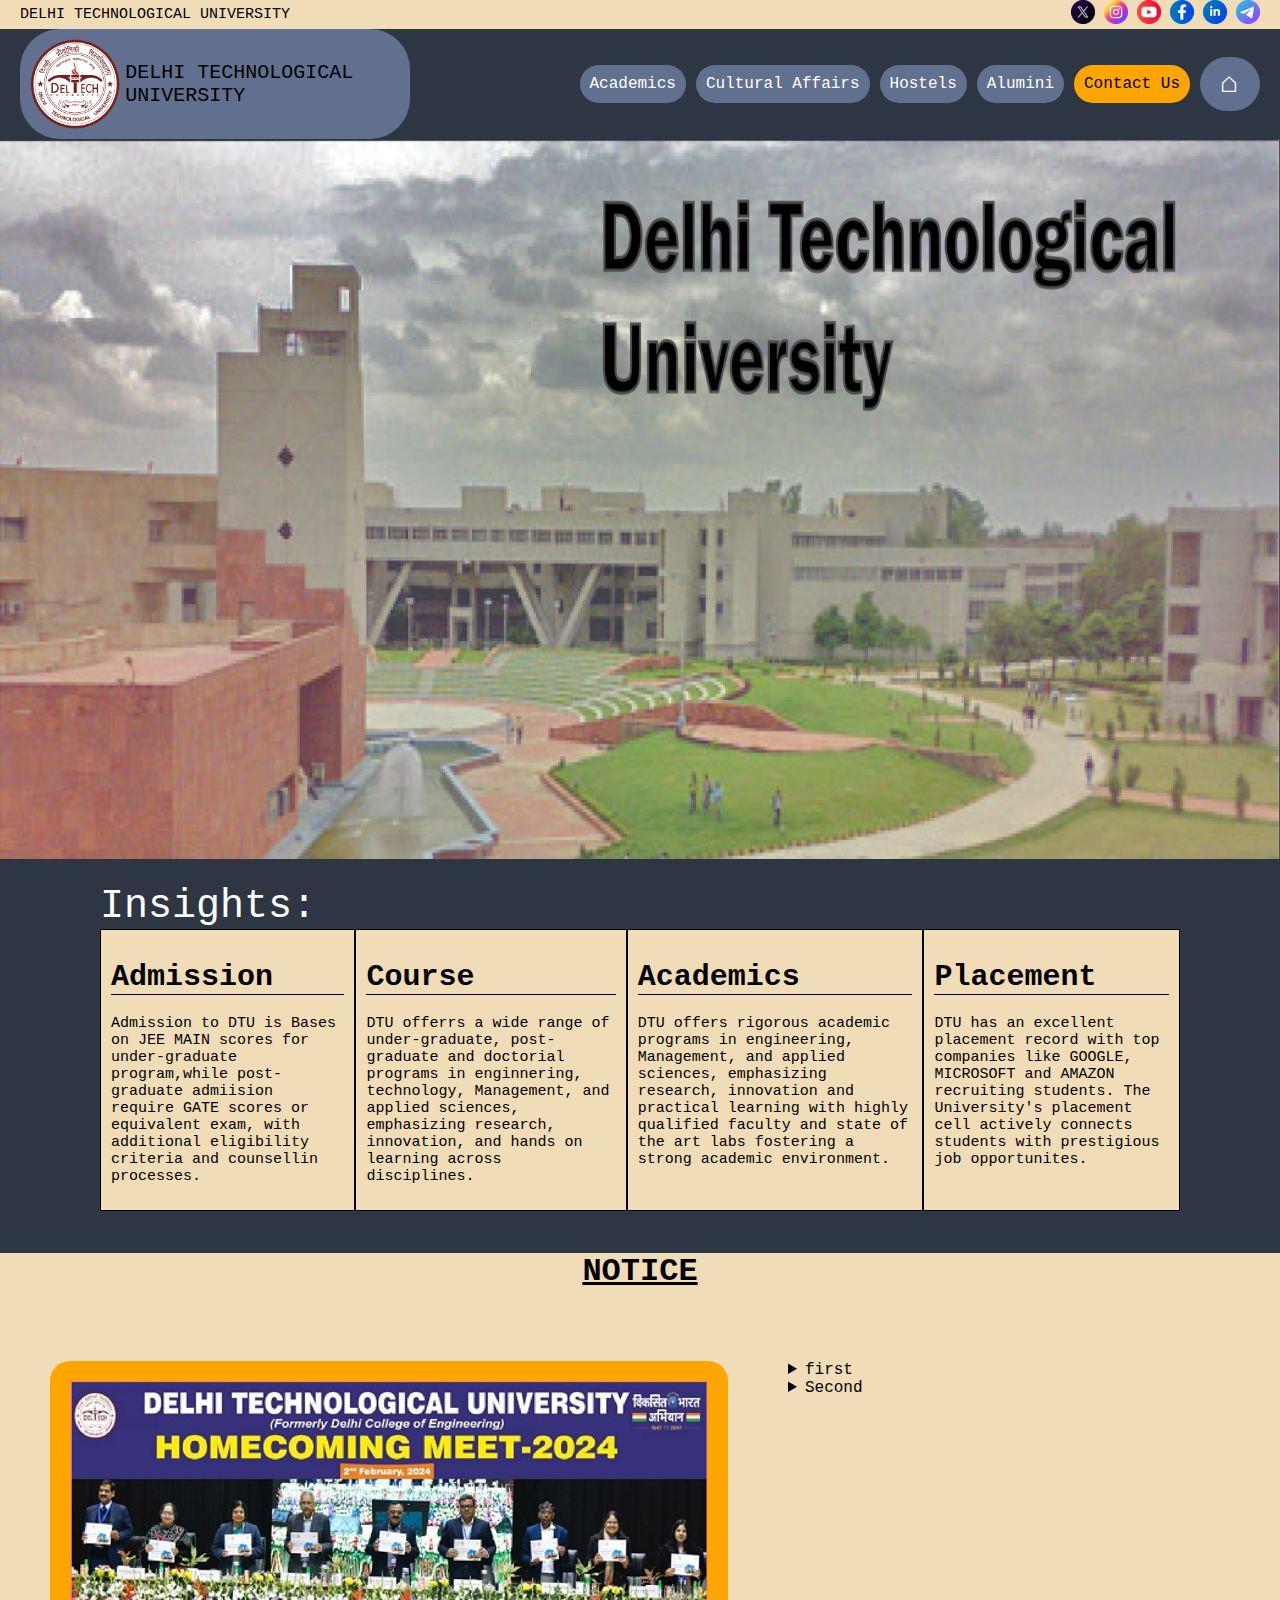
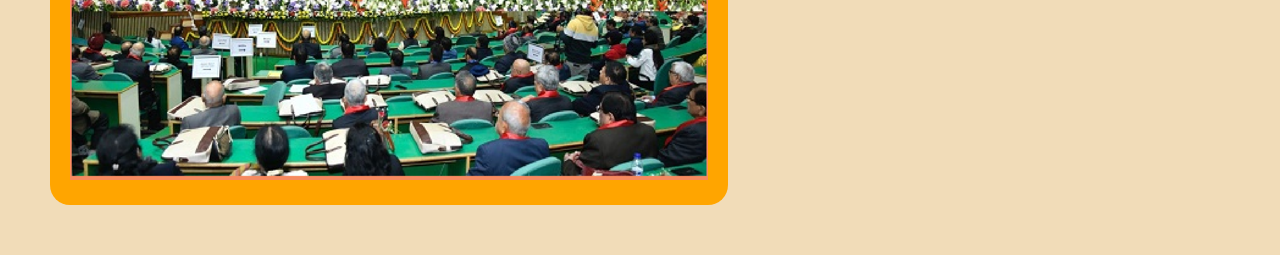
==== src/index.html @ 287bf38f "improved" ====
<!DOCTYPE html>
<html lang="en">
<head>
    <meta charset="UTF-8">
    <meta name="viewport" content="width=device-width, initial-scale=1.0">
    <title>DTU</title>
    <link rel="stylesheet" href="style.css">
</head>
<body>
    <header>
        <div class="info">
            DELHI TECHNOLOGICAL UNIVERSITY
            <div class="social-media-handles">
                <a href="#"></a><img src="./assests/icons/twitter.png" alt="twitter"></a>
                <a href="#"></a><img src="./assests/icons/insta.png" alt="twitter"></a>
                <a href="#"></a><img src="./assests/icons/yt.png" alt="twitter"></a>
                <a href="#"></a><img src="./assests/icons/facebook.png" alt="twitter"></a>
                <a href="#"></a><img src="./assests/icons/linked in.png" alt="twitter"></a>
                <a href="#"></a><img src="./assests/icons/tele.png" alt="twitter"></a>
            </div>
        </div>
        <div class="menubar">
            <div class="logo"><img src="./assests/DTU_LOGO/dtuLogo.png" alt="" class="DTU-LOGO">DELHI TECHNOLOGICAL UNIVERSITY</div>
            <div class="menu">
                <ul>
                    <li><a href="#">Academics</a></li>
                    <li><a href="#">Cultural Affairs</a></li>
                    <li><a href="#">Hostels</a></li>
                    <li><a href="#">Alumini</a></li>
                    <li><a href="#" class="Contact-us">Contact Us</a></li>
                    <li><a href="#" class="home">&#8962;</a></li>
                </ul>
            </div>
        </div>
    </header>
    <main class="content">
        <div class="DTU-IMAGE">
            <img src="./assests/images/DTU.PNG" alt="">
        </div>
        <div class="insights">
            Insights:
            <div class="insights-block">
                <div class="block">
                    <h1>Admission</h1>
                    <p>Admission to DTU is Bases on JEE MAIN scores for under-graduate program,while post-graduate admiision require GATE scores or equivalent exam, with additional eligibility criteria and counsellin processes.</p>
                </div>
                <div class="block">
                    <h1>Course</h1>
                    <p>
                        DTU offerrs a wide range of under-graduate, post-graduate and doctorial programs in enginnering, technology, Management, and applied sciences, emphasizing research, innovation, and hands on learning across disciplines.
                    </p>
                </div>
                <div class="block">
                    <h1>Academics</h1>
                    <p>DTU offers rigorous academic programs in engineering, Management, and applied sciences, emphasizing research, innovation and practical learning with highly qualified faculty and state of the art labs fostering a strong academic environment.</p>
                </div>
                <div class="block">
                    <h1>Placement</h1>
                    <p>DTU has an excellent placement record with top companies like GOOGLE, MICROSOFT and AMAZON recruiting students. The University's placement cell actively connects students with prestigious job opportunites.</p>
                </div>
            </div>
        </div>
        <div class="notice">
            <h1>NOTICE</h1>

            <div class="notice-area">
                <div class="dtu-image">
                    <img src="./assests/images/DTU_MEETING.PNG" alt="">
                </div>
                <div class="dropdwon">
                    <details>
                        <summary>first</summary>
                    </details>
                    <details>
                        <summary>Second</summary>
                    </details>
                </div>
            </div>
        </div>
    </main>
</body>
</html>
---- src/style.css ----
/* theme of the website */
:root {
    --primary-color:#2F3643;
    --secondary-color:#F1DCB8;
    --menu-shade:#61708e;
    --specific-color:orange;
}

body {
    margin: 0;
    padding: 0;
    font-family: Consolas, 'Courier New', monospace;
    overflow-x: hidden;
}
header .info {
    display: flex;
    justify-content: space-between;
    align-items: center;
    font-size: 15px;
    background-color: var(--secondary-color);
    padding-left: 20px;
    padding-right: 20px;
}
header .menubar {
    background-color: var(--primary-color);
    display: flex;
    justify-content: space-between;
    align-items: center;
    padding-left: 20px;
    padding-right: 20px;
}
header .logo {
    background-color:var(--menu-shade);
    border-radius: 40px;
    display: flex;
    justify-content: center;
    align-items: center;
    padding: 10px;
    gap: 5px;
    text-wrap: wrap;
    width: 370px;
    font-size: 20px;
}
header .DTU-LOGO {
    height: 90px;
}
header .menu ul {
    display: flex;
    list-style-type: none;
    align-items: center;
    gap: 10px;
}
header .menu ul li a {
    color: white;
    text-decoration: none;
    background-color: var(--menu-shade);
    padding: 10px;
    border-radius: 20px;
    position: relative;
    transition: transform 0.5s ease;
    display: inline-block;
}

header .menu ul li a:hover {
    transform: scale(120%);
    text-decoration: underline;
}

header .menu ul li .Contact-us {
    background-color: var(--specific-color);
    color: black;
}
header .menu .home {
    margin: 0;
    padding-left: 20px;
    padding-right: 20px;
    font-size: 30px;
    width: 20px;
    font-weight: bold;
    border-radius: 80px;
}
.content {
    background-color: var(--primary-color);
}
.content .DTU-IMAGE img {
    height: 80vh;
    width: 100vw;
    
}
.content .insights {
    padding-top: 20px;
    padding-left: 100px;
    padding-right: 100px;
    padding-bottom: 20px;
    font-size: 40px;
    background-color: var(--primary-color);
    color: white;
}
.content .insights .insights-block {
    display: flex;
    
}
.content .insights .insights-block .block {
    background-color: var(--secondary-color);
    font-size: 15px;
    border: 1px solid black;
    padding: 10px;
    color: black;
}
.content .insights .insights-block .block h1 {
    border-bottom: 1px solid black;
}
.content .notice {
    background-color: var(--secondary-color);
    
    
}
.content .notice h1 {
    text-align: center;
    text-decoration: underline;
    font-size: 2rem;
}
.content .notice .notice-area {
    display: flex;
    padding: 50px;
    /* justify-content: space-between; */
    gap: 60px;
}
.content .notice .notice-area .dtu-image {
    padding: 20px;
    background-color: var(--specific-color);
    border-radius: 20px;
}
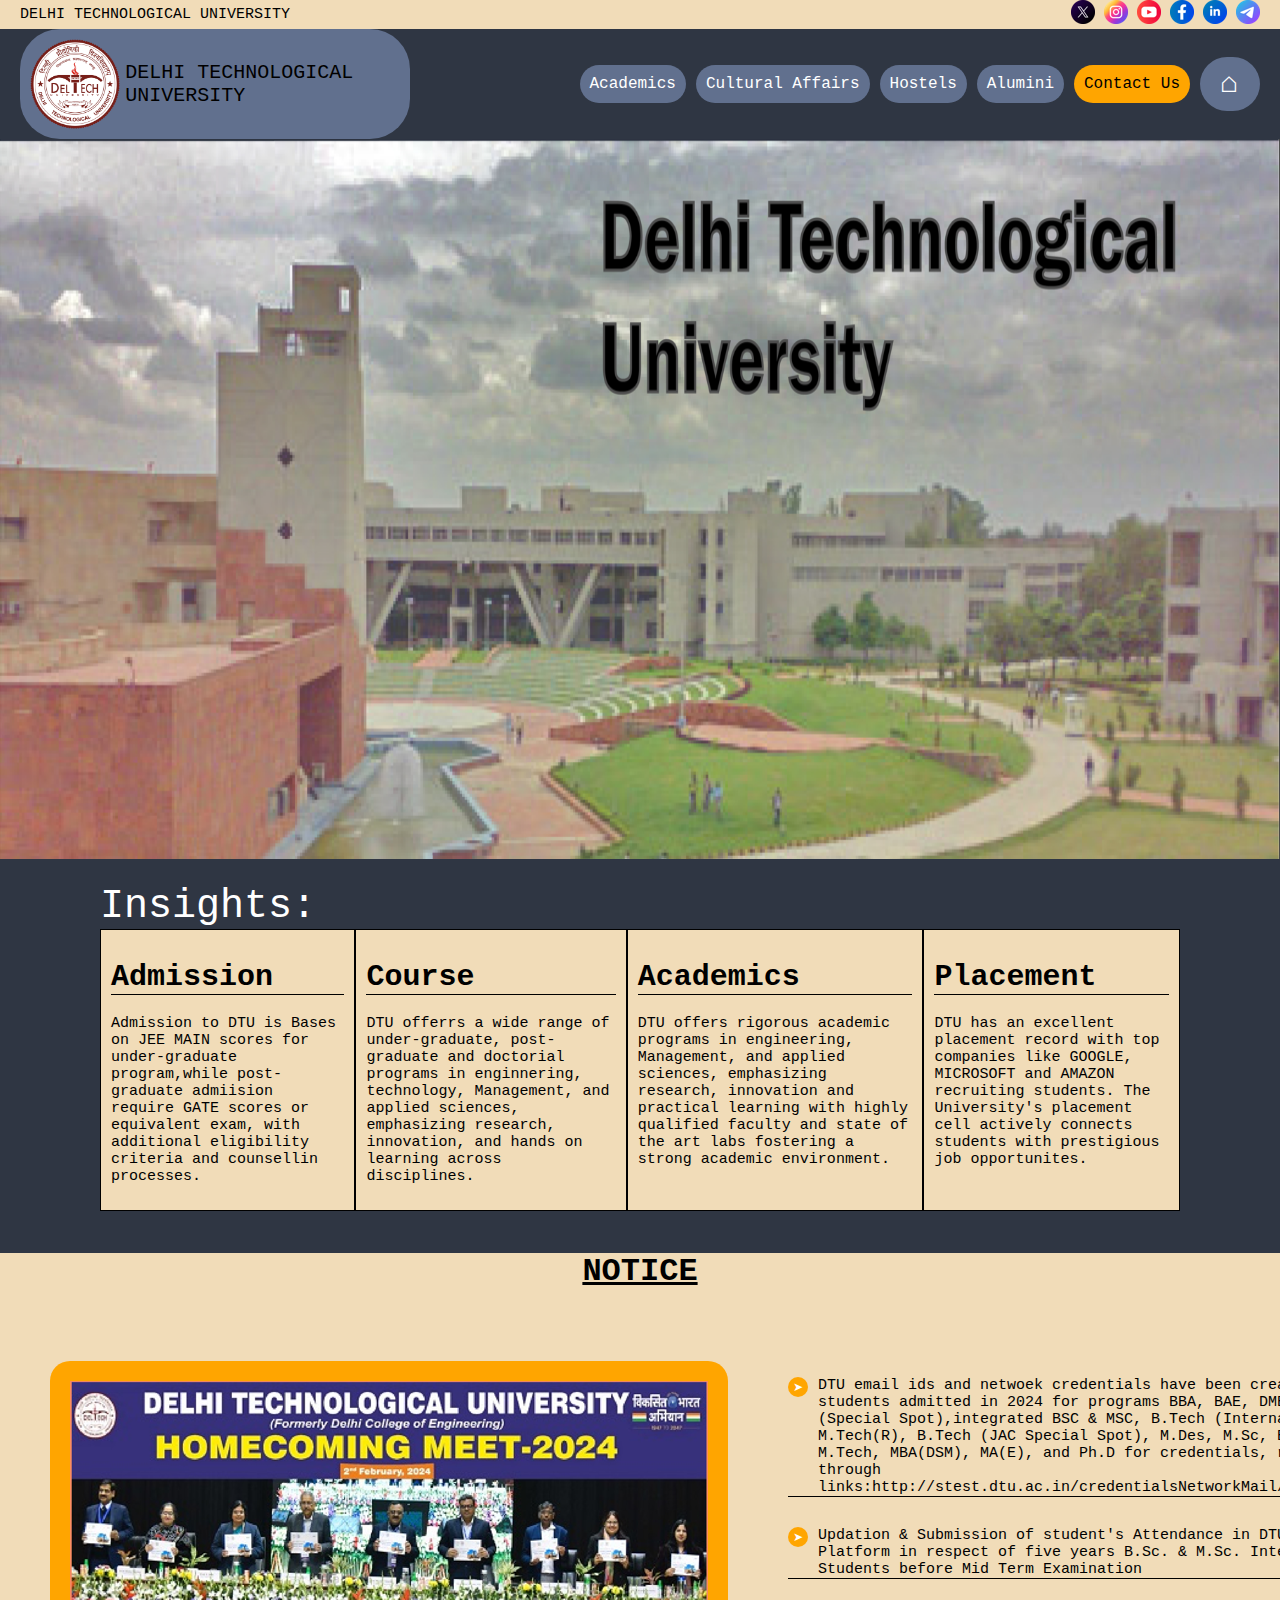
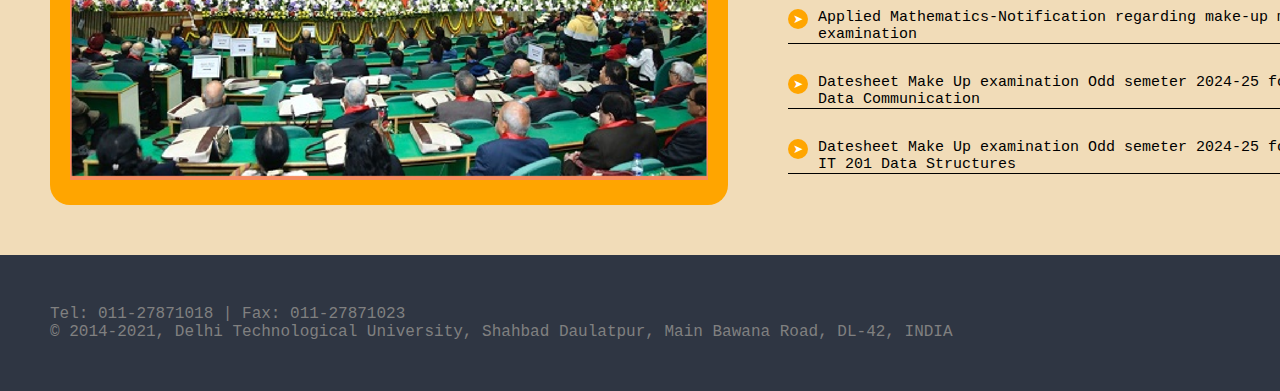
==== commit b2fe90fb: "front page almost completed" ====
--- a/src/index.html
+++ b/src/index.html
@@ -67,16 +67,24 @@
                 <div class="dtu-image">
                     <img src="./assests/images/DTU_MEETING.PNG" alt="">
                 </div>
-                <div class="dropdwon">
-                    <details>
-                        <summary>first</summary>
-                    </details>
-                    <details>
-                        <summary>Second</summary>
+                <div class="list-area">
+                    <ul class="list">
+                        <li>DTU email ids and netwoek credentials have been created for students admitted in 2024 for programs BBA, BAE, DMBA, M.SC (Special Spot),integrated BSC &amp; MSC, B.Tech (International), M.Tech(R), B.Tech (JAC Special Spot), M.Des, M.Sc, B.Tech, M.Tech, MBA(DSM), MA(E), and Ph.D for credentials, register through links:http://stest.dtu.ac.in/credentialsNetworkMail/sourceCode/</li>
+                        <li>Updation &amp; Submission of student's Attendance in DTU ERP/Online Platform in respect of five years B.Sc. &amp; M.Sc. Integrated Students before Mid Term Examination</li>
+                        <li>Applied Mathematics-Notification regarding make-up mid-term examination</li>
+                        <li>Datesheet Make Up examination Odd semeter 2024-25 for IT 207 Data Communication</li>
+                        <li>Datesheet Make Up examination Odd semeter 2024-25 for IT 203 / IT 201 Data Structures</li>
+                        
+                    </ul>
                     </details>
                 </div>
             </div>
         </div>
     </main>
+    <footer class="foot">
+        Tel: 011-27871018 | Fax: 011-27871023
+        <br>
+        &copy; 2014-2021, Delhi Technological University, Shahbad Daulatpur, Main Bawana Road, DL-42, INDIA
+    </footer>
 </body>
 </html>--- a/src/style.css
+++ b/src/style.css
@@ -130,4 +130,34 @@
     padding: 20px;
     background-color: var(--specific-color);
     border-radius: 20px;
+}
+.content .notice .list-area .list {
+    list-style-type: none;
+    padding-left: 0px;
+}
+.content .notice .list-area .list li {
+    position: relative;
+    padding-left: 30px;
+    margin-bottom: 30px;
+    font-size: 15px;
+    border-bottom: 1px solid black;
+}
+.content .notice .list-area .list li::before {
+    content: '➤'; /* Unicode arrow */
+    position: absolute;
+    left: 0;
+    color: white; /* Arrow color */
+    background-color: orange; /* Circle color */
+    border-radius: 50%; /* Make it circular */
+    width: 20px; /* Circle size */
+    height: 20px;
+    display: flex;
+    align-items: center;
+    justify-content: center;
+    font-size: 12px; /* Adjust arrow size */
+}
+.foot {
+    background-color: var(--primary-color);
+    color: gray;
+    padding: 50px;
 }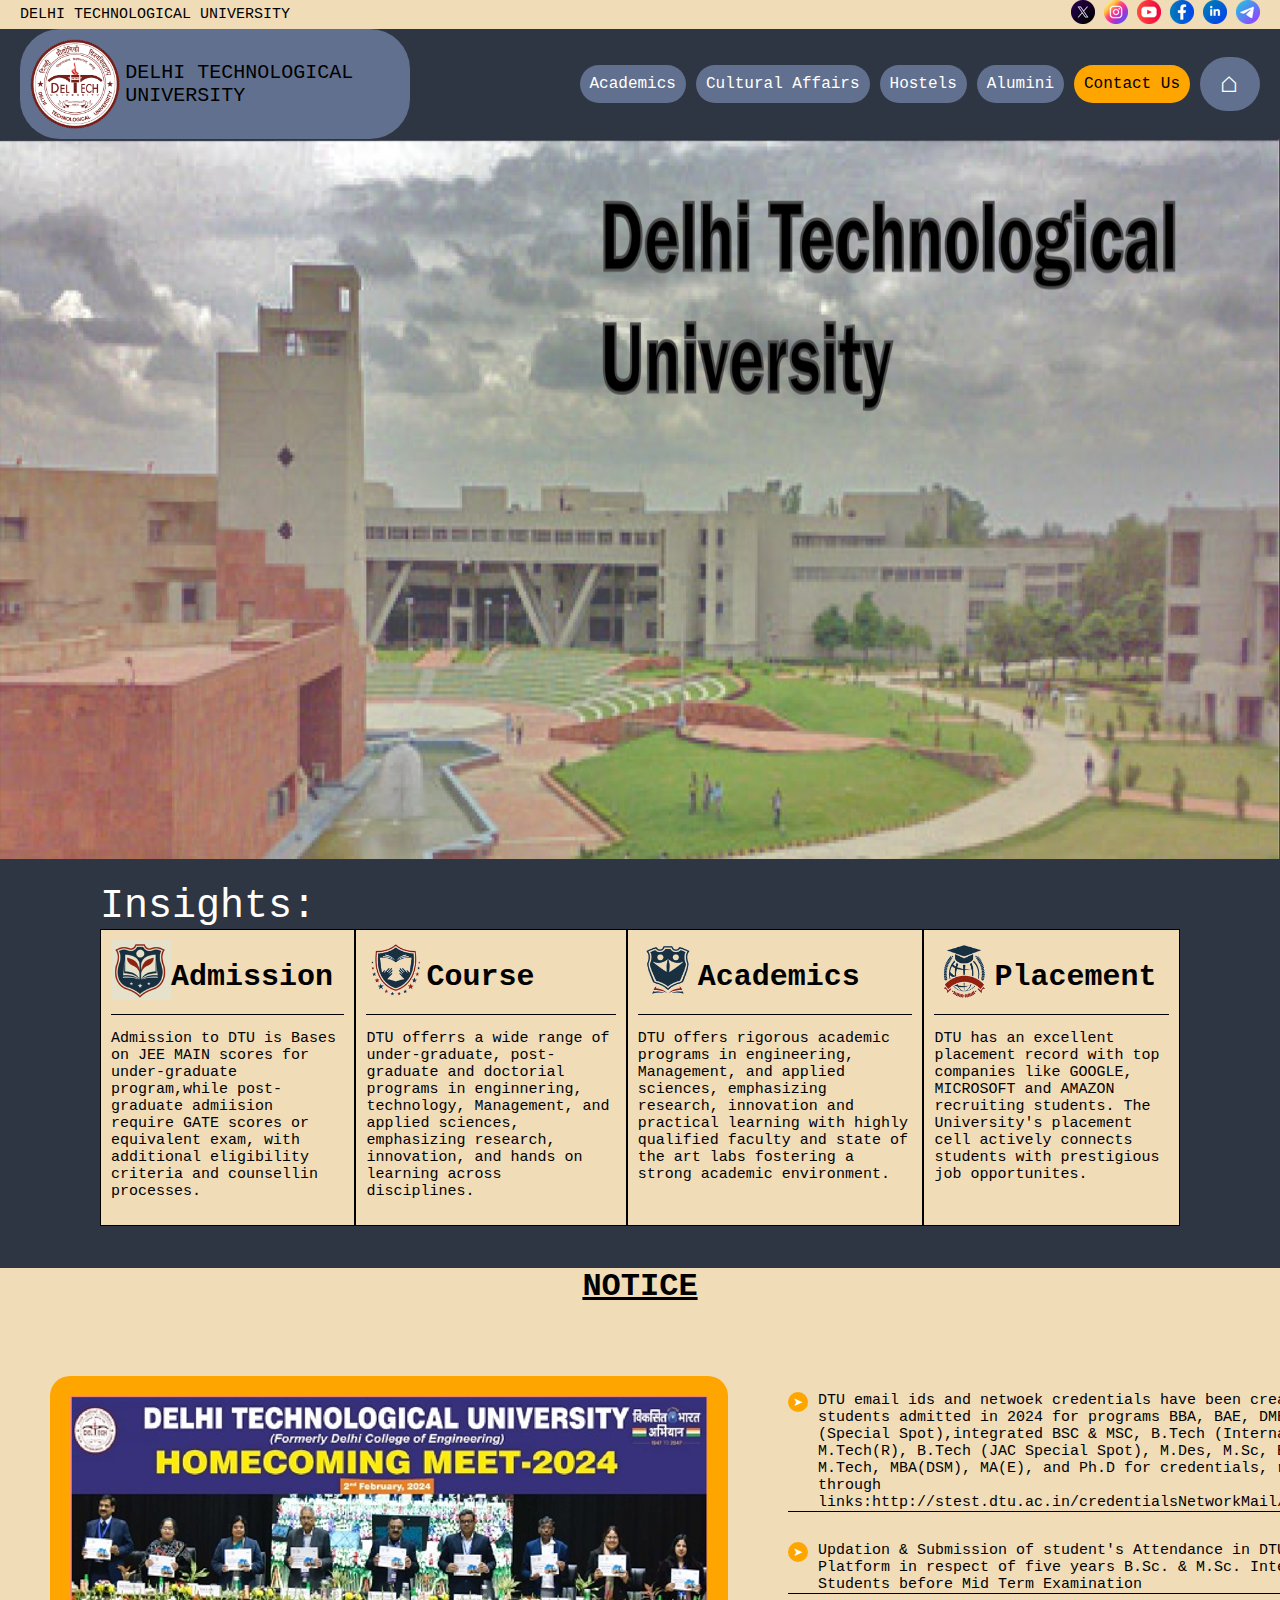
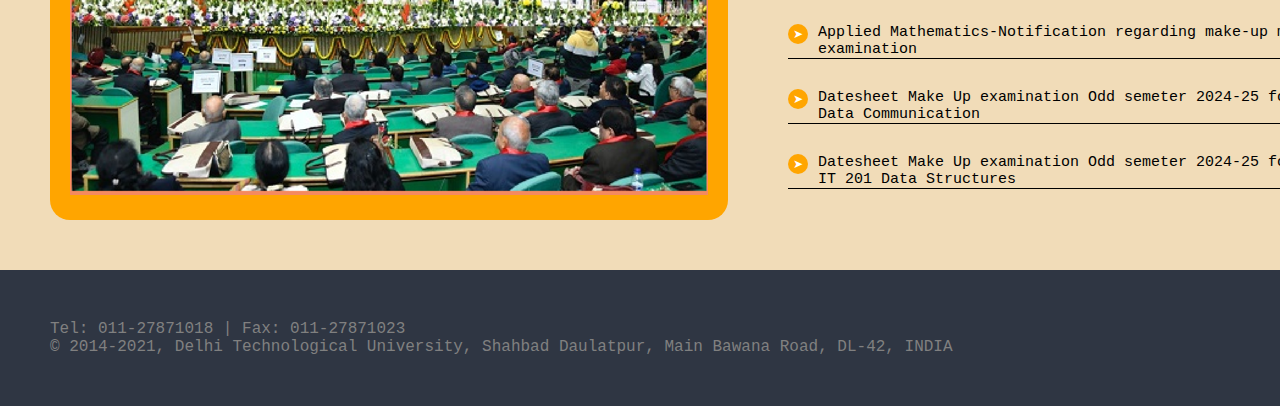
==== commit f476cfd5: "front-page,contact-us-page and acadamics-page is completed" ====
--- a/src/index.html
+++ b/src/index.html
@@ -4,7 +4,7 @@
     <meta charset="UTF-8">
     <meta name="viewport" content="width=device-width, initial-scale=1.0">
     <title>DTU</title>
-    <link rel="stylesheet" href="style.css">
+    <link rel="stylesheet" href="styles/front_page_style.css">
 </head>
 <body>
     <header>
@@ -12,23 +12,23 @@
             DELHI TECHNOLOGICAL UNIVERSITY
             <div class="social-media-handles">
                 <a href="#"></a><img src="./assests/icons/twitter.png" alt="twitter"></a>
-                <a href="#"></a><img src="./assests/icons/insta.png" alt="twitter"></a>
-                <a href="#"></a><img src="./assests/icons/yt.png" alt="twitter"></a>
-                <a href="#"></a><img src="./assests/icons/facebook.png" alt="twitter"></a>
-                <a href="#"></a><img src="./assests/icons/linked in.png" alt="twitter"></a>
-                <a href="#"></a><img src="./assests/icons/tele.png" alt="twitter"></a>
+                <a href="#"></a><img src="./assests/icons/insta.png" alt="Instagram"></a>
+                <a href="#"></a><img src="./assests/icons/yt.png" alt="youtube"></a>
+                <a href="#"></a><img src="./assests/icons/facebook.png" alt="facebook"></a>
+                <a href="#"></a><img src="./assests/icons/linked in.png" alt="linked-in"></a>
+                <a href="#"></a><img src="./assests/icons/tele.png" alt="telegram"></a>
             </div>
         </div>
         <div class="menubar">
             <div class="logo"><img src="./assests/DTU_LOGO/dtuLogo.png" alt="" class="DTU-LOGO">DELHI TECHNOLOGICAL UNIVERSITY</div>
             <div class="menu">
                 <ul>
-                    <li><a href="#">Academics</a></li>
+                    <li><a href="acadamics.html">Academics</a></li>
                     <li><a href="#">Cultural Affairs</a></li>
                     <li><a href="#">Hostels</a></li>
                     <li><a href="#">Alumini</a></li>
-                    <li><a href="#" class="Contact-us">Contact Us</a></li>
-                    <li><a href="#" class="home">&#8962;</a></li>
+                    <li><a href="contactus.html" class="Contact-us">Contact Us</a></li>
+                    <li><a href="index.html" class="home">&#8962;</a></li>
                 </ul>
             </div>
         </div>
@@ -41,21 +41,33 @@
             Insights:
             <div class="insights-block">
                 <div class="block">
-                    <h1>Admission</h1>
+                    <a href="#">
+                        <img src="assests/images/admission.PNG" alt="" style="width: 60px;height: 60px;">
+                        <h1>Admission</h1>
+                    </a>
                     <p>Admission to DTU is Bases on JEE MAIN scores for under-graduate program,while post-graduate admiision require GATE scores or equivalent exam, with additional eligibility criteria and counsellin processes.</p>
                 </div>
                 <div class="block">
-                    <h1>Course</h1>
+                    <a href="#">
+                        <img src="assests/images/Course.PNG" alt="" style="width: 60px;height: 60px;">
+                        <h1>Course</h1>
+                    </a>
                     <p>
                         DTU offerrs a wide range of under-graduate, post-graduate and doctorial programs in enginnering, technology, Management, and applied sciences, emphasizing research, innovation, and hands on learning across disciplines.
                     </p>
                 </div>
                 <div class="block">
-                    <h1>Academics</h1>
+                    <a href="acadamics.html">
+                        <img src="assests/images/acadamics.PNG" alt="" style="width: 60px;height: 60px;">
+                        <h1>Academics</h1>
+                    </a>
                     <p>DTU offers rigorous academic programs in engineering, Management, and applied sciences, emphasizing research, innovation and practical learning with highly qualified faculty and state of the art labs fostering a strong academic environment.</p>
                 </div>
                 <div class="block">
-                    <h1>Placement</h1>
+                    <a href="#">
+                        <img src="assests/images/placement.PNG" alt="" style="width: 60px;height: 60px;">
+                        <h1>Placement</h1>
+                    </a>
                     <p>DTU has an excellent placement record with top companies like GOOGLE, MICROSOFT and AMAZON recruiting students. The University's placement cell actively connects students with prestigious job opportunites.</p>
                 </div>
             </div>
--- a/src/styles/front_page_style.css
+++ b/src/styles/front_page_style.css
@@ -0,0 +1,175 @@
+/* theme of the website */
+:root {
+    --primary-color:#2F3643;
+    --secondary-color:#F1DCB8;
+    --menu-shade:#61708e;
+    --specific-color:orange;
+}
+
+body {
+    margin: 0;
+    padding: 0;
+    font-family: Consolas, 'Courier New', monospace;
+    overflow-x: hidden;
+}
+header .info {
+    display: flex;
+    justify-content: space-between;
+    align-items: center;
+    font-size: 15px;
+    background-color: var(--secondary-color);
+    padding-left: 20px;
+    padding-right: 20px;
+}
+header .menubar {
+    background-color: var(--primary-color);
+    display: flex;
+    justify-content: space-between;
+    align-items: center;
+    padding-left: 20px;
+    padding-right: 20px;
+}
+header .logo {
+    background-color:var(--menu-shade);
+    border-radius: 40px;
+    display: flex;
+    justify-content: center;
+    align-items: center;
+    padding: 10px;
+    gap: 5px;
+    text-wrap: wrap;
+    width: 370px;
+    font-size: 20px;
+}
+header .DTU-LOGO {
+    height: 90px;
+}
+header .menu ul {
+    display: flex;
+    list-style-type: none;
+    align-items: center;
+    gap: 10px;
+}
+header .menu ul li a {
+    color: white;
+    text-decoration: none;
+    background-color: var(--menu-shade);
+    padding: 10px;
+    border-radius: 20px;
+    position: relative;
+    transition: transform 0.5s ease;
+    display: inline-block;
+}
+
+header .menu ul li a:hover {
+    transform: scale(120%);
+    text-decoration: underline;
+}
+
+header .menu ul li .Contact-us {
+    background-color: var(--specific-color);
+    color: black;
+}
+header .menu .home {
+    margin: 0;
+    padding-left: 20px;
+    padding-right: 20px;
+    font-size: 30px;
+    width: 20px;
+    font-weight: bold;
+    border-radius: 80px;
+}
+.content {
+    background-color: var(--primary-color);
+}
+.content .DTU-IMAGE img {
+    height: 80vh;
+    width: 100vw;
+    
+}
+.content .insights {
+    padding-top: 20px;
+    padding-left: 100px;
+    padding-right: 100px;
+    padding-bottom: 20px;
+    font-size: 40px;
+    background-color: var(--primary-color);
+    color: white;
+}
+.content .insights .insights-block {
+    display: flex;
+    
+}
+.content .insights .insights-block .block {
+    background-color: var(--secondary-color);
+    
+    font-size: 15px;
+    border: 1px solid black;
+    padding: 10px;
+    color: black;
+}
+.content .insights .insights-block .block a {
+    text-decoration: none;
+    color: black;
+    display: flex;
+    border-bottom: 1px solid black;
+}
+.content .insights .insights-block .block a h1 {
+    
+    color: black;
+}
+.content .insights .insights-block .block a h1:hover {
+    /* text-decoration: underline; */
+    color: var(--specific-color);
+}
+.content .notice {
+    background-color: var(--secondary-color);
+    
+    
+}
+.content .notice h1 {
+    text-align: center;
+    text-decoration: underline;
+    font-size: 2rem;
+}
+.content .notice .notice-area {
+    display: flex;
+    padding: 50px;
+    /* justify-content: space-between; */
+    gap: 60px;
+}
+.content .notice .notice-area .dtu-image {
+    padding: 20px;
+    background-color: var(--specific-color);
+    border-radius: 20px;
+}
+.content .notice .list-area .list {
+    list-style-type: none;
+    padding-left: 0px;
+}
+.content .notice .list-area .list li {
+    position: relative;
+    padding-left: 30px;
+    margin-bottom: 30px;
+    font-size: 15px;
+    border-bottom: 1px solid black;
+}
+.content .notice .list-area .list li::before {
+    content: '➤'; /* Unicode arrow */
+    position: absolute;
+    left: 0;
+    color: white; /* Arrow color */
+    background-color: orange; /* Circle color */
+    border-radius: 50%; /* Make it circular */
+    width: 20px; /* Circle size */
+    height: 20px;
+    display: flex;
+    align-items: center;
+    justify-content: center;
+    font-size: 12px; /* Adjust arrow size */
+}
+.foot {
+    background-color: var(--primary-color);
+    color: gray;
+    padding: 50px;
+}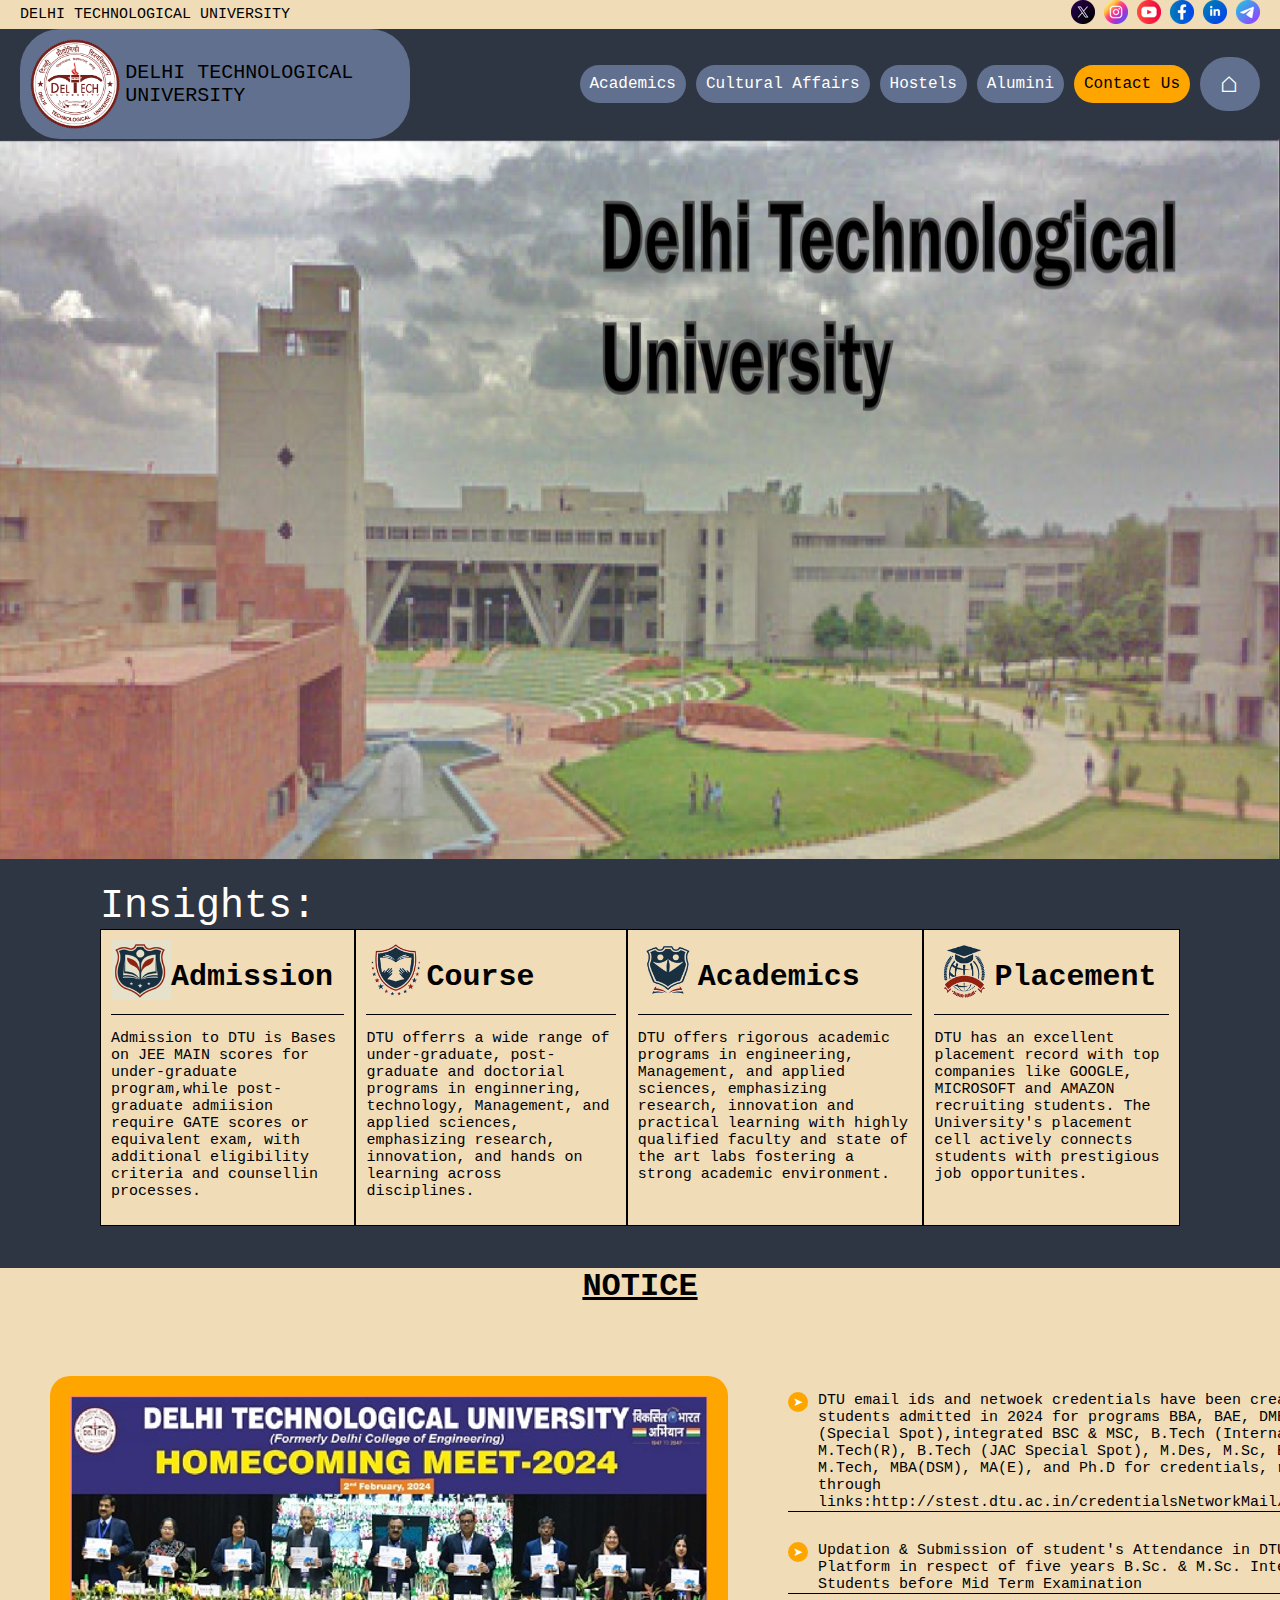
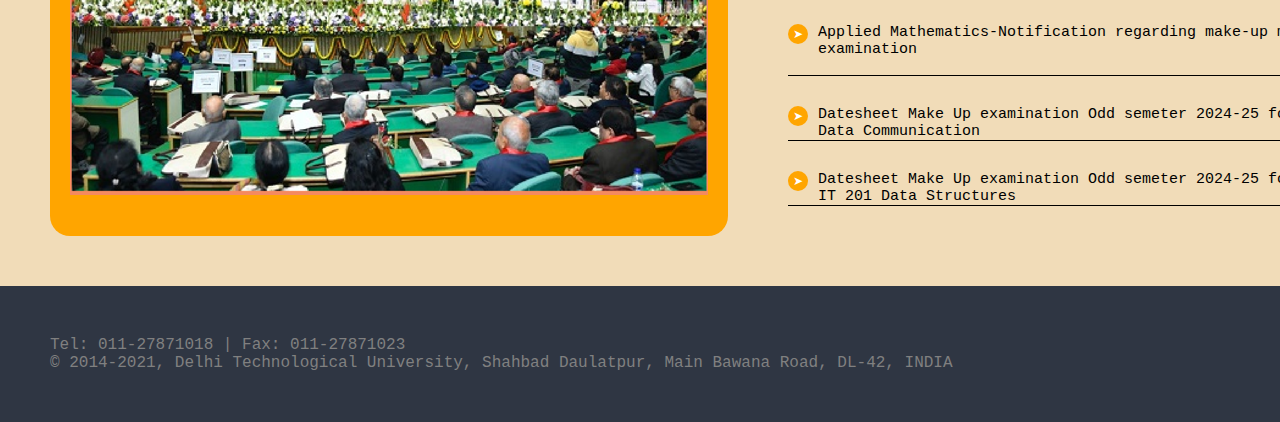
==== commit b4ab6ce7: "some improvement" ====
--- a/src/index.html
+++ b/src/index.html
@@ -83,7 +83,7 @@
                     <ul class="list">
                         <li>DTU email ids and netwoek credentials have been created for students admitted in 2024 for programs BBA, BAE, DMBA, M.SC (Special Spot),integrated BSC &amp; MSC, B.Tech (International), M.Tech(R), B.Tech (JAC Special Spot), M.Des, M.Sc, B.Tech, M.Tech, MBA(DSM), MA(E), and Ph.D for credentials, register through links:http://stest.dtu.ac.in/credentialsNetworkMail/sourceCode/</li>
                         <li>Updation &amp; Submission of student's Attendance in DTU ERP/Online Platform in respect of five years B.Sc. &amp; M.Sc. Integrated Students before Mid Term Examination</li>
-                        <li>Applied Mathematics-Notification regarding make-up mid-term examination</li>
+                        <li>Applied Mathematics-Notification regarding make-up mid-term examination <br> <br></li>
                         <li>Datesheet Make Up examination Odd semeter 2024-25 for IT 207 Data Communication</li>
                         <li>Datesheet Make Up examination Odd semeter 2024-25 for IT 203 / IT 201 Data Structures</li>
                         
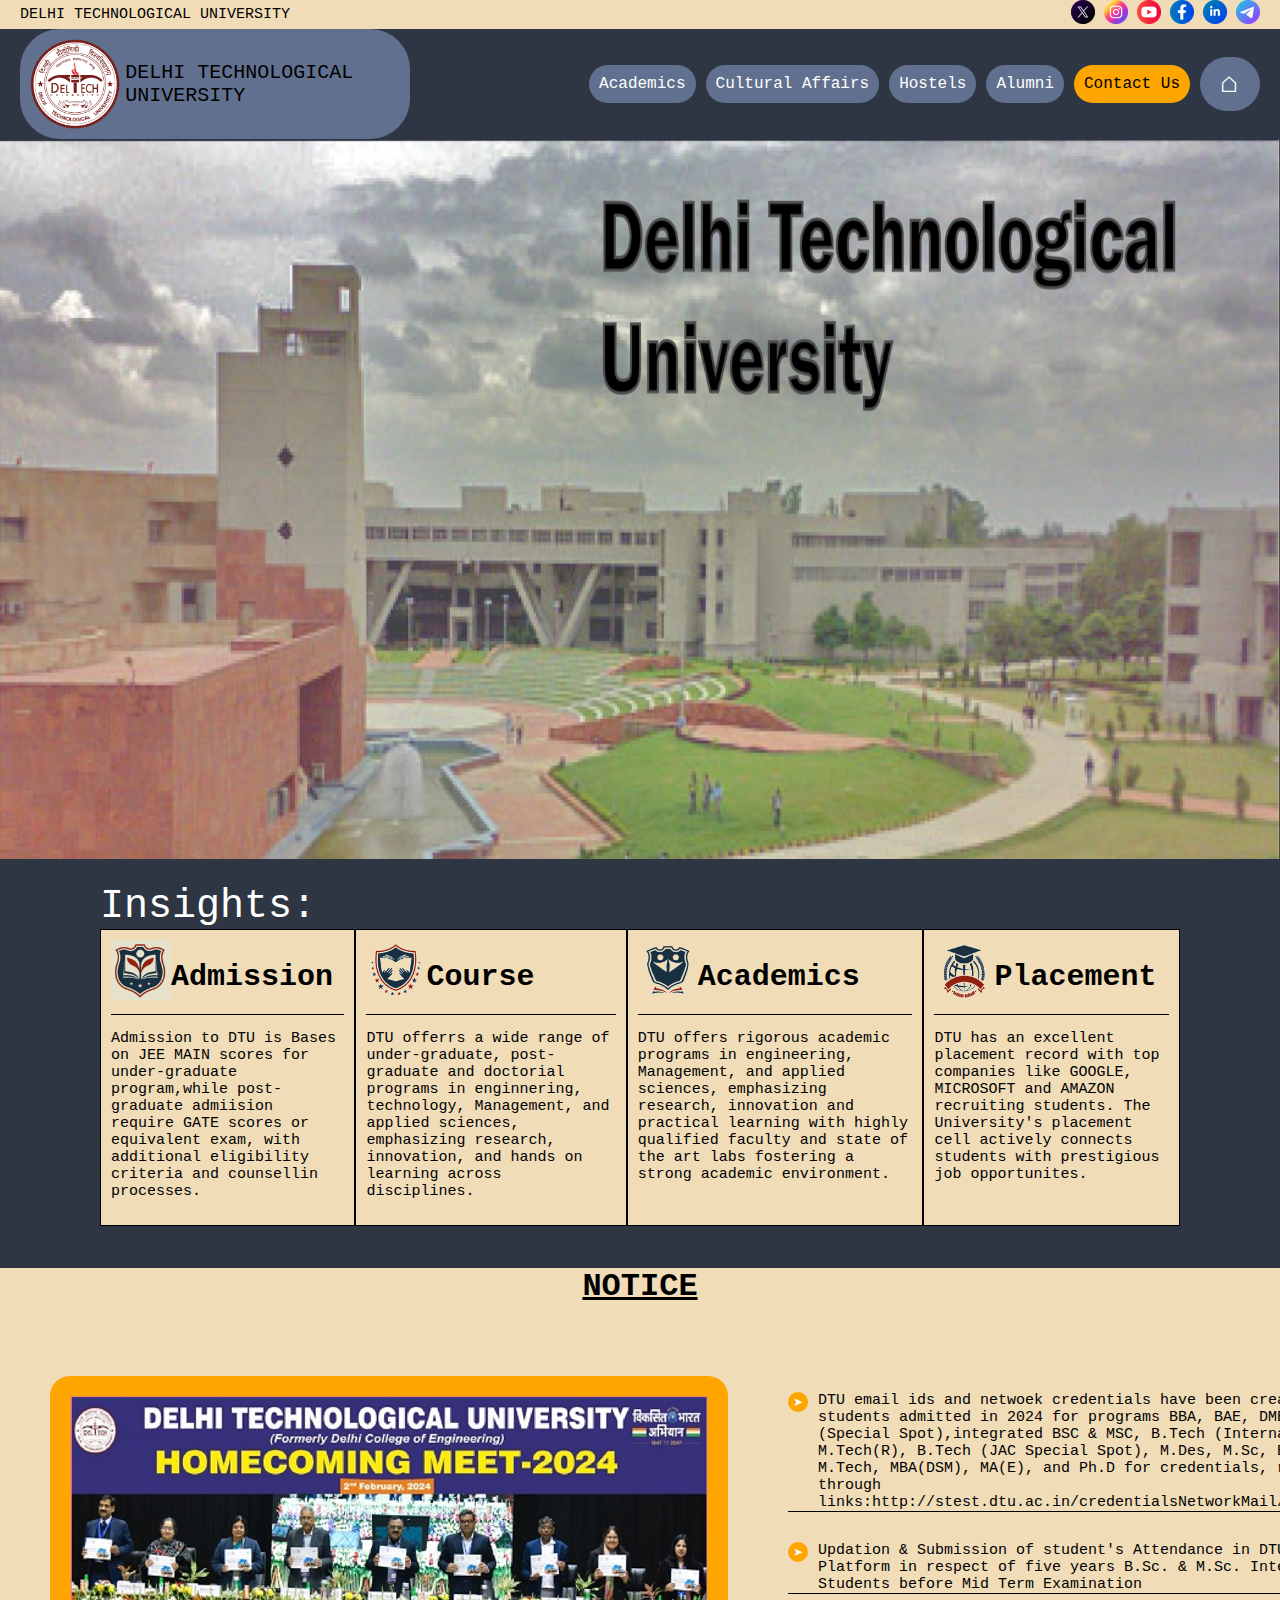
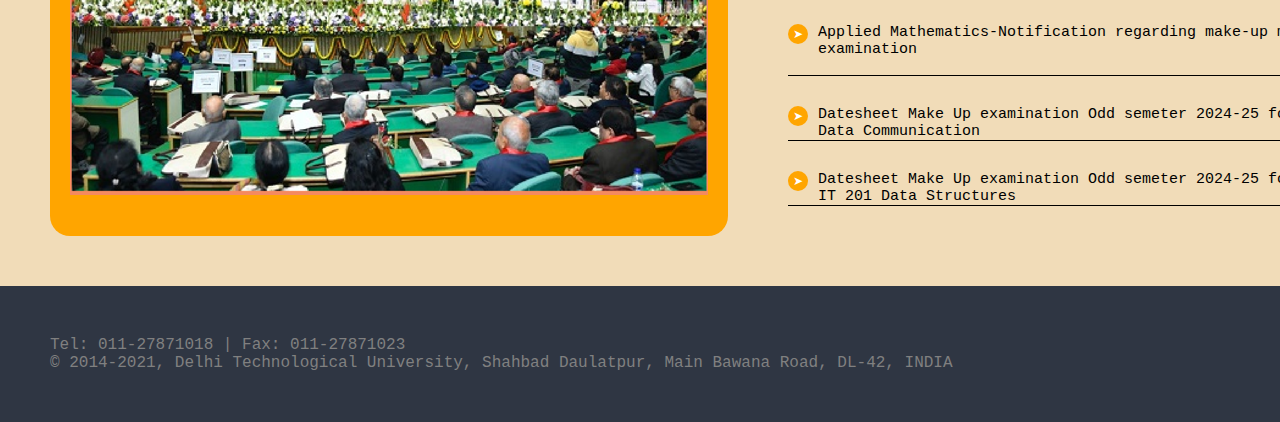
==== commit aa737172: "some changes" ====
--- a/src/index.html
+++ b/src/index.html
@@ -24,9 +24,9 @@
             <div class="menu">
                 <ul>
                     <li><a href="acadamics.html">Academics</a></li>
-                    <li><a href="#">Cultural Affairs</a></li>
+                    <li><a href="Cultural_Affairs.html">Cultural Affairs</a></li>
                     <li><a href="#">Hostels</a></li>
-                    <li><a href="#">Alumini</a></li>
+                    <li><a href="#">Alumni</a></li>
                     <li><a href="contactus.html" class="Contact-us">Contact Us</a></li>
                     <li><a href="index.html" class="home">&#8962;</a></li>
                 </ul>
@@ -41,14 +41,14 @@
             Insights:
             <div class="insights-block">
                 <div class="block">
-                    <a href="#">
+                    <a href="admission.html">
                         <img src="assests/images/admission.PNG" alt="" style="width: 60px;height: 60px;">
                         <h1>Admission</h1>
                     </a>
                     <p>Admission to DTU is Bases on JEE MAIN scores for under-graduate program,while post-graduate admiision require GATE scores or equivalent exam, with additional eligibility criteria and counsellin processes.</p>
                 </div>
                 <div class="block">
-                    <a href="#">
+                    <a href="course.html">
                         <img src="assests/images/Course.PNG" alt="" style="width: 60px;height: 60px;">
                         <h1>Course</h1>
                     </a>
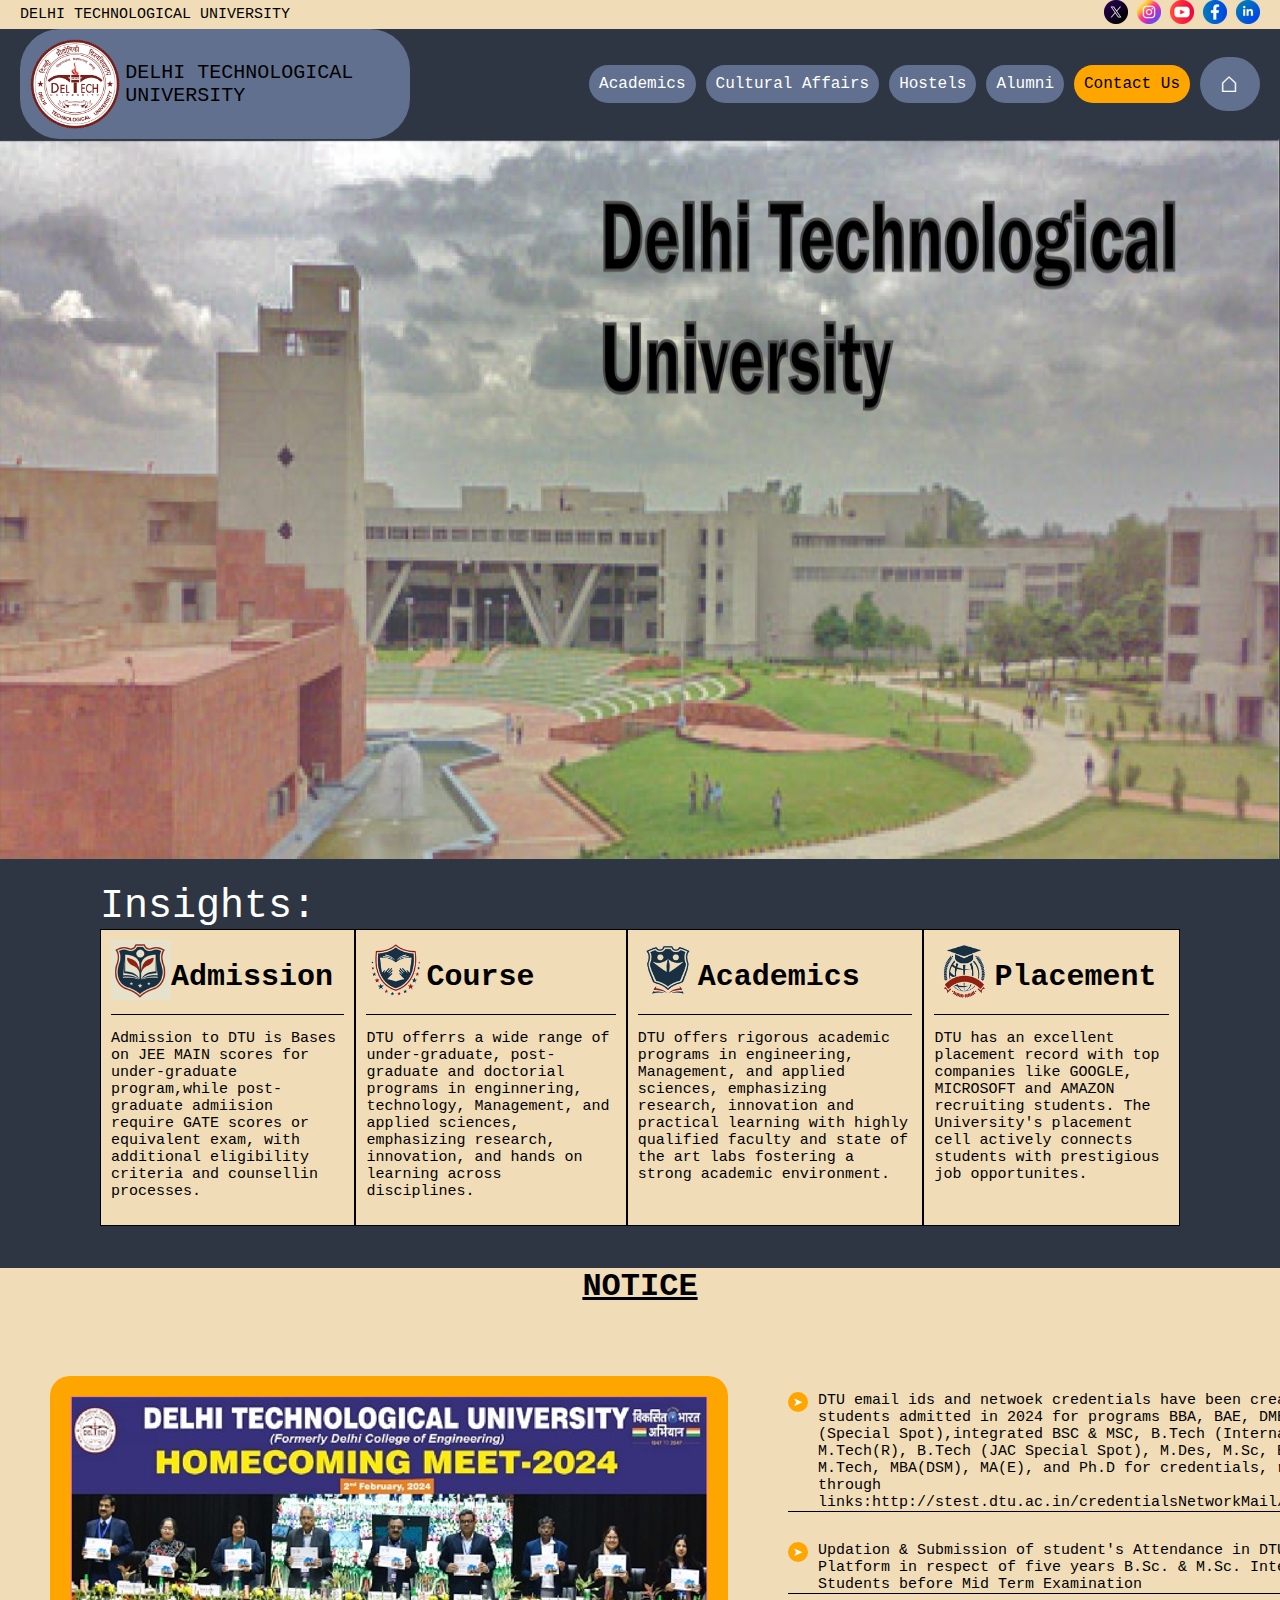
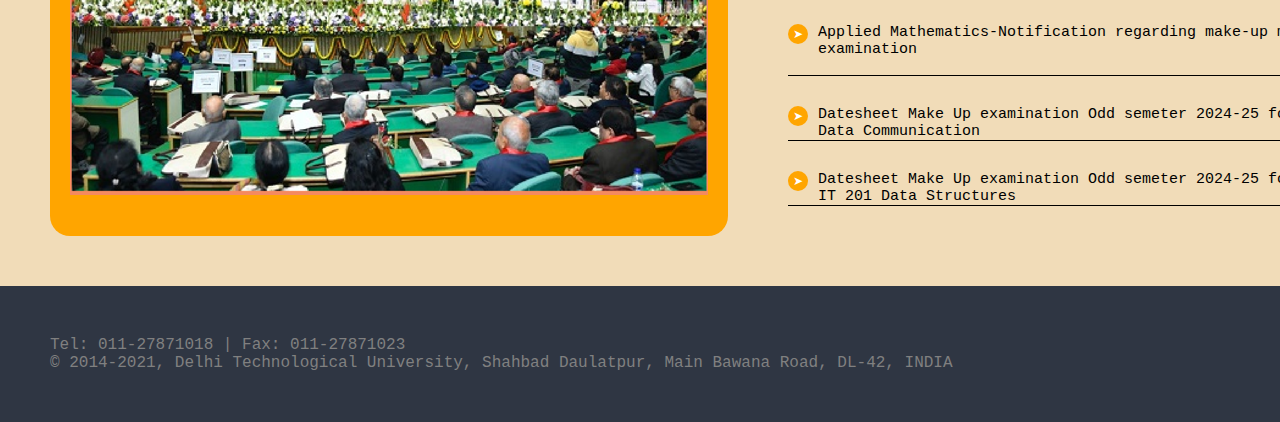
==== commit 134341e0: "website assemble" ====
--- a/src/index.html
+++ b/src/index.html
@@ -11,12 +11,11 @@
         <div class="info">
             DELHI TECHNOLOGICAL UNIVERSITY
             <div class="social-media-handles">
-                <a href="#"></a><img src="./assests/icons/twitter.png" alt="twitter"></a>
-                <a href="#"></a><img src="./assests/icons/insta.png" alt="Instagram"></a>
-                <a href="#"></a><img src="./assests/icons/yt.png" alt="youtube"></a>
-                <a href="#"></a><img src="./assests/icons/facebook.png" alt="facebook"></a>
-                <a href="#"></a><img src="./assests/icons/linked in.png" alt="linked-in"></a>
-                <a href="#"></a><img src="./assests/icons/tele.png" alt="telegram"></a>
+                <a href="https://x.com/DELHITECHNOLOG1" target="_blank"><img src="./assests/icons/twitter.png" alt="twitter"></a>
+                <a href="https://www.instagram.com/dtu.delhi?utm_source=ig_web_button_share_sheet&igsh=ZDNlZDc0MzIxNw==" target="_blank"><img src="./assests/icons/insta.png" alt="Instagram"></a>
+                <a href="http://www.youtube.com/@dtustudio" target="_blank"><img src="./assests/icons/yt.png" alt="youtube"></a>
+                <a href="http://facebook.com/DTU_Official-106520998184971" target="_blank"><img src="./assests/icons/facebook.png" alt="facebook"></a>
+                <a href="https://www.linkedin.com/school/delhi-technological-university-formerly-dce/" target="_blank"><img src="./assests/icons/linked in.png" alt="linked-in"></a>
             </div>
         </div>
         <div class="menubar">
@@ -25,8 +24,8 @@
                 <ul>
                     <li><a href="acadamics.html">Academics</a></li>
                     <li><a href="Cultural_Affairs.html">Cultural Affairs</a></li>
-                    <li><a href="#">Hostels</a></li>
-                    <li><a href="#">Alumni</a></li>
+                    <li><a href="hostels.html">Hostels</a></li>
+                    <li><a href="alumni.html">Alumni</a></li>
                     <li><a href="contactus.html" class="Contact-us">Contact Us</a></li>
                     <li><a href="index.html" class="home">&#8962;</a></li>
                 </ul>
@@ -64,7 +63,7 @@
                     <p>DTU offers rigorous academic programs in engineering, Management, and applied sciences, emphasizing research, innovation and practical learning with highly qualified faculty and state of the art labs fostering a strong academic environment.</p>
                 </div>
                 <div class="block">
-                    <a href="#">
+                    <a href="placement.html">
                         <img src="assests/images/placement.PNG" alt="" style="width: 60px;height: 60px;">
                         <h1>Placement</h1>
                     </a>
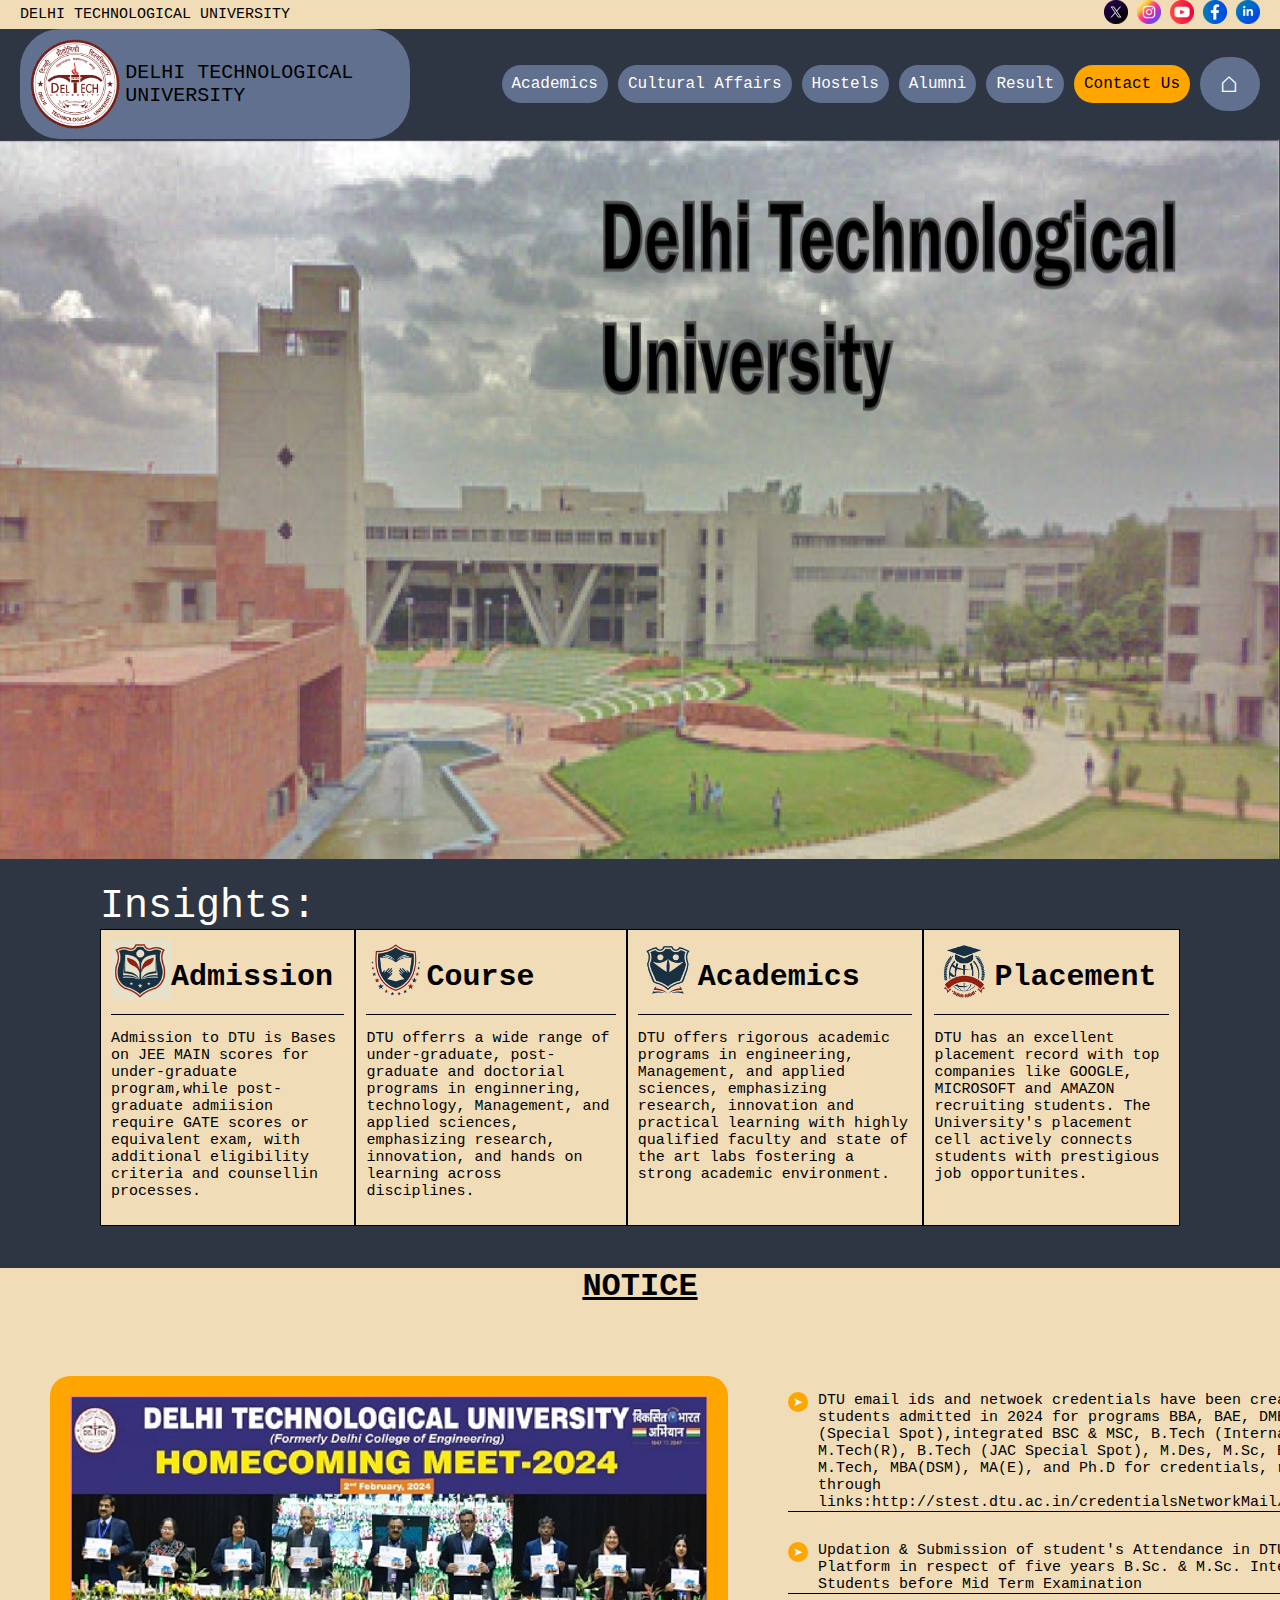
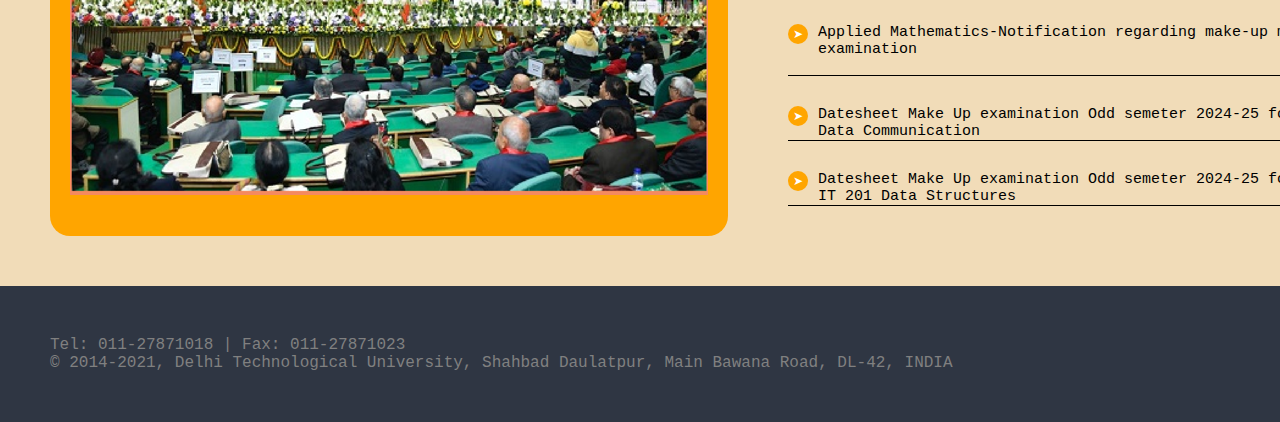
==== commit 25b1e17b: "final finish maybe" ====
--- a/src/index.html
+++ b/src/index.html
@@ -26,6 +26,7 @@
                     <li><a href="Cultural_Affairs.html">Cultural Affairs</a></li>
                     <li><a href="hostels.html">Hostels</a></li>
                     <li><a href="alumni.html">Alumni</a></li>
+                    <li><a href="result.html">Result</a></li>
                     <li><a href="contactus.html" class="Contact-us">Contact Us</a></li>
                     <li><a href="index.html" class="home">&#8962;</a></li>
                 </ul>
